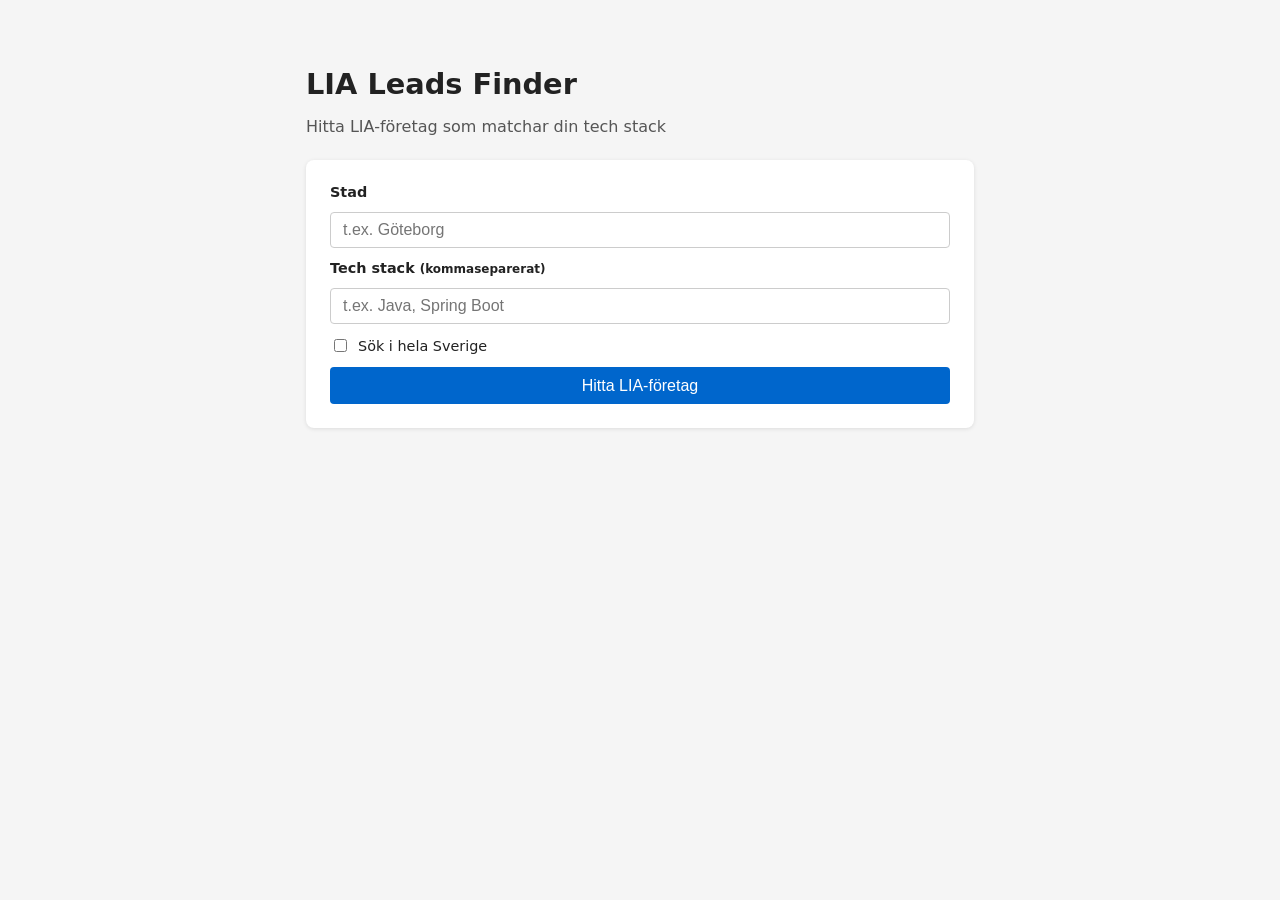
==== templates/index.html @ 7e37048e "feat: spinner and disabled button during search" ====
<!DOCTYPE html>
<html lang="sv">
<head>
  <meta charset="UTF-8">
  <meta name="viewport" content="width=device-width, initial-scale=1">
  <title>LIA Leads Finder</title>
  <link rel="stylesheet" href="/static/style.css">
</head>
<body>
  <main class="container">
    <h1>LIA Leads Finder</h1>
    <p class="subtitle">Hitta LIA-företag som matchar din tech stack</p>
    <form method="post" action="/search" class="search-form">
      <label for="city">Stad</label>
      <input type="text" id="city" name="city" placeholder="t.ex. Göteborg" required>

      <label for="tech_stack">Tech stack <small>(kommaseparerat)</small></label>
      <input type="text" id="tech_stack" name="tech_stack" placeholder="t.ex. Java, Spring Boot" required>

      <label class="checkbox-label">
        <input type="checkbox" name="all_sweden"> Sök i hela Sverige
      </label>

      <button type="submit" id="submit-btn">
        <span id="btn-text">Hitta LIA-företag</span>
        <span id="btn-spinner" hidden>
          <svg class="spinner" viewBox="0 0 24 24" fill="none" xmlns="http://www.w3.org/2000/svg">
            <circle cx="12" cy="12" r="10" stroke="currentColor" stroke-width="3" stroke-dasharray="31.4" stroke-dashoffset="10"/>
          </svg>
          Söker…
        </span>
      </button>
    </form>
  </main>
  <script>
    document.querySelector('.search-form').addEventListener('submit', function() {
      const btn = document.getElementById('submit-btn');
      btn.disabled = true;
      document.getElementById('btn-text').hidden = true;
      document.getElementById('btn-spinner').hidden = false;
    });
  </script>
</body>
</html>
---- static/style.css ----
*, *::before, *::after { box-sizing: border-box; }
body { font-family: system-ui, sans-serif; background: #f5f5f5; color: #222; margin: 0; }
.container { max-width: 700px; margin: 2rem auto; padding: 1rem; }
h1 { font-size: 1.8rem; margin-bottom: .25rem; }
.subtitle { color: #555; margin-bottom: 1.5rem; }
.search-form { display: flex; flex-direction: column; gap: .75rem; background: white; padding: 1.5rem; border-radius: 8px; box-shadow: 0 1px 4px rgba(0,0,0,.1); }
label { font-weight: 600; font-size: .9rem; }
input[type=text] { padding: .5rem .75rem; border: 1px solid #ccc; border-radius: 4px; font-size: 1rem; }
.checkbox-label { display: flex; align-items: center; gap: .5rem; font-weight: normal; }
button { background: #0066cc; color: white; border: none; padding: .6rem 1.2rem; border-radius: 4px; font-size: 1rem; cursor: pointer; display: flex; align-items: center; justify-content: center; gap: .5rem; }
button:disabled { background: #4d94e0; cursor: not-allowed; }
.spinner { width: 1em; height: 1em; animation: spin .8s linear infinite; }
@keyframes spin { to { transform: rotate(360deg); } }
button:hover { background: #0052a3; }
.back-link { font-size: .9rem; color: #0066cc; text-decoration: none; }
.result-count { color: #555; margin: .5rem 0 1rem; }
.empty-state { color: #666; padding: 2rem; text-align: center; }
.lead-list { list-style: none; padding: 0; display: flex; flex-direction: column; gap: 1rem; }
.lead-card { background: white; border-radius: 8px; padding: 1rem 1.25rem; box-shadow: 0 1px 4px rgba(0,0,0,.08); border-left: 4px solid #ccc; }
.lead-card--strong { border-left-color: #22c55e; }
.lead-card--good { border-left-color: #3b82f6; }
.lead-card--weak { border-left-color: #f59e0b; }
.lead-header { display: flex; align-items: center; gap: .75rem; flex-wrap: wrap; }
.tier-badge { font-size: .75rem; font-weight: 700; padding: .15rem .5rem; border-radius: 4px; text-transform: uppercase; }
.tier-badge--strong { background: #dcfce7; color: #15803d; }
.tier-badge--good { background: #dbeafe; color: #1d4ed8; }
.tier-badge--weak { background: #fef3c7; color: #92400e; }
.company-name { font-size: 1.1rem; }
.city { color: #666; font-size: .9rem; }
.score { margin-left: auto; font-weight: 700; font-size: 1.1rem; }
.match-reason { margin: .4rem 0 .5rem; color: #555; font-size: .9rem; }
.tech-tags { display: flex; gap: .4rem; flex-wrap: wrap; margin-bottom: .5rem; }
.tag { background: #f1f5f9; padding: .15rem .5rem; border-radius: 4px; font-size: .8rem; }
.score-bars { display: flex; flex-direction: column; gap: .25rem; margin-top: .5rem; }
.bar-row { display: flex; align-items: center; gap: .5rem; font-size: .8rem; }
.bar-row span:first-child { width: 2.5rem; color: #666; }
.bar-row span:last-child { width: 2rem; text-align: right; }
.bar { flex: 1; background: #e2e8f0; border-radius: 2px; height: 6px; }
.bar-fill { background: #3b82f6; height: 100%; border-radius: 2px; }
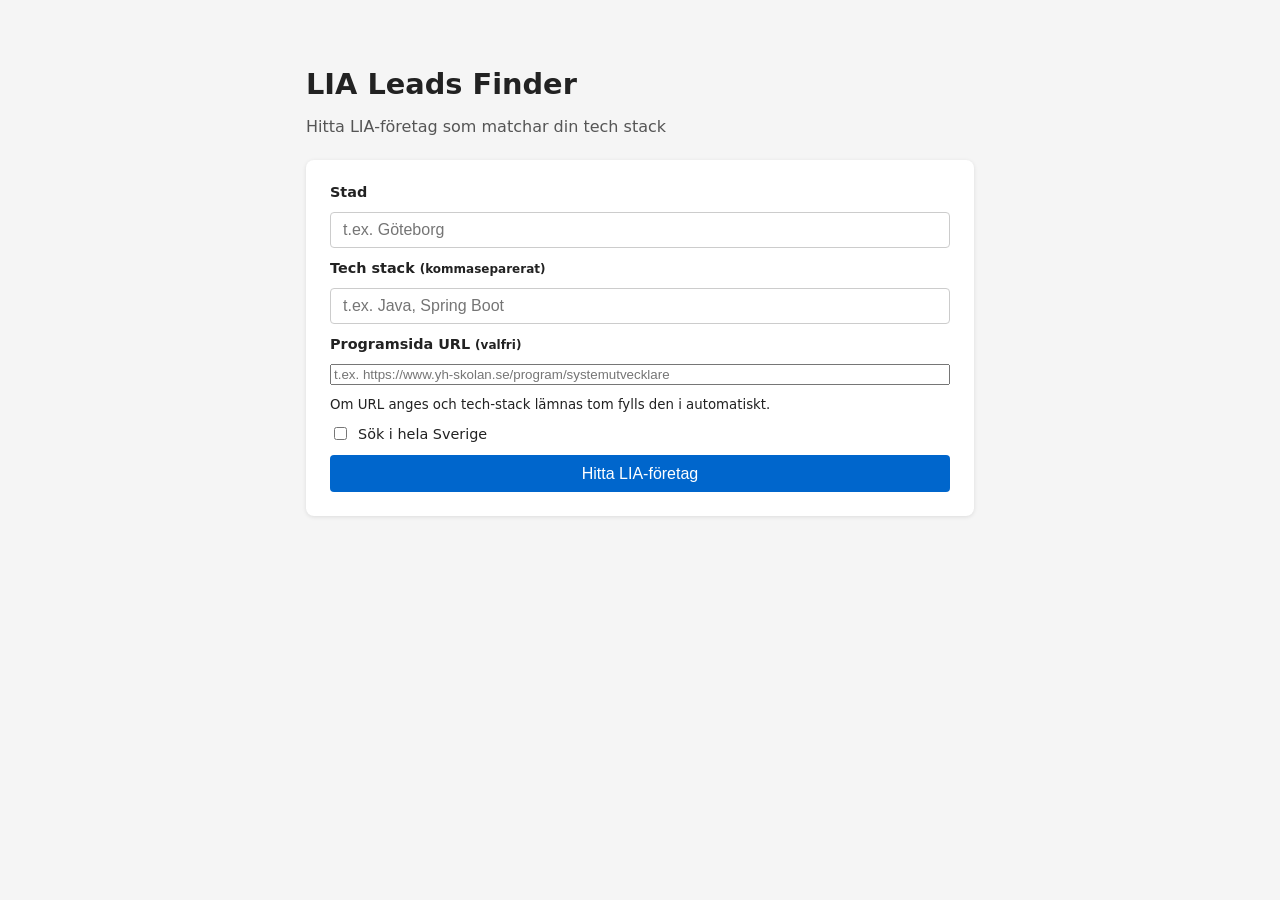
==== commit d7e0106b: "feat: ProgramScraper — auto-extract tech stack from program URL" ====
--- a/templates/index.html
+++ b/templates/index.html
@@ -15,7 +15,11 @@
       <input type="text" id="city" name="city" placeholder="t.ex. Göteborg" required>
 
       <label for="tech_stack">Tech stack <small>(kommaseparerat)</small></label>
-      <input type="text" id="tech_stack" name="tech_stack" placeholder="t.ex. Java, Spring Boot" required>
+      <input type="text" id="tech_stack" name="tech_stack" placeholder="t.ex. Java, Spring Boot">
+
+      <label for="program_url">Programsida URL <small>(valfri)</small></label>
+      <input type="url" id="program_url" name="program_url" placeholder="t.ex. https://www.yh-skolan.se/program/systemutvecklare">
+      <small class="hint">Om URL anges och tech-stack lämnas tom fylls den i automatiskt.</small>
 
       <label class="checkbox-label">
         <input type="checkbox" name="all_sweden"> Sök i hela Sverige
--- a/static/style.css
+++ b/static/style.css
@@ -33,7 +33,35 @@
 .tag { background: #f1f5f9; padding: .15rem .5rem; border-radius: 4px; font-size: .8rem; }
 .score-bars { display: flex; flex-direction: column; gap: .25rem; margin-top: .5rem; }
 .bar-row { display: flex; align-items: center; gap: .5rem; font-size: .8rem; }
-.bar-row span:first-child { width: 2.5rem; color: #666; }
+.bar-row span:first-child { width: 5rem; color: #666; }
 .bar-row span:last-child { width: 2rem; text-align: right; }
 .bar { flex: 1; background: #e2e8f0; border-radius: 2px; height: 6px; }
 .bar-fill { background: #3b82f6; height: 100%; border-radius: 2px; }
+.pagination { margin: 1rem 0; display: flex; align-items: center; gap: .5rem; }
+.btn-page { background: white; color: #0066cc; border: 1px solid #0066cc; padding: .4rem .9rem; border-radius: 4px; font-size: .9rem; cursor: pointer; }
+.btn-page:hover:not(:disabled) { background: #e8f0fe; }
+.btn-page:disabled { color: #aaa; border-color: #ddd; cursor: default; }
+.btn-nav { width: 2.2rem; font-size: 1.1rem; padding: .3rem 0; text-align: center; border-radius: 50%; }
+.page-info { font-size: .9rem; color: #555; white-space: nowrap; }
+.select-page-size { border: 1px solid #0066cc; border-radius: 4px; padding: .35rem .6rem; font-size: .9rem; color: #0066cc; background: white; cursor: pointer; }
+.source-badge { font-size: .7rem; font-weight: 700; padding: .1rem .4rem; border-radius: 3px; letter-spacing: .05em; }
+.source-badge--af { background: #fef9c3; color: #854d0e; }
+.source-badge--indeed { background: #dbeafe; color: #1e40af; }
+.job-title { margin: .3rem 0 .2rem; font-size: .9rem; }
+.job-link { color: #0066cc; text-decoration: none; }
+.job-link:hover { text-decoration: underline; }
+.toolbar { display: flex; align-items: center; justify-content: space-between; margin: .5rem 0 .25rem; }
+.result-count { color: #555; margin: 0; }
+.btn-toggle { background: white; color: #555; border: 1px solid #ccc; padding: .3rem .75rem; border-radius: 4px; font-size: .8rem; cursor: pointer; }
+.btn-toggle:hover { background: #f5f5f5; border-color: #aaa; color: #222; }
+.expand-btn { margin-left: auto; background: none; border: none; color: #0066cc; font-size: .8rem; padding: 0; cursor: pointer; white-space: nowrap; }
+.expand-btn:hover { background: none; text-decoration: underline; }
+.tier-badge--skip { background: #f1f5f9; color: #64748b; }
+.lead-card--skip { border-left-color: #94a3b8; opacity: .75; }
+.detail-link { font-size: .8rem; color: #0066cc; text-decoration: none; white-space: nowrap; }
+.detail-link:hover { text-decoration: underline; }
+.detail-grid { display: flex; flex-direction: column; gap: 1rem; margin-top: 1rem; }
+.detail-card { background: white; border-radius: 8px; padding: 1rem 1.25rem; box-shadow: 0 1px 4px rgba(0,0,0,.08); }
+.detail-card--full { width: 100%; }
+.detail-section-title { font-size: 1rem; font-weight: 700; margin: 0 0 .75rem; color: #333; }
+.muted { color: #888; font-size: .9rem; }
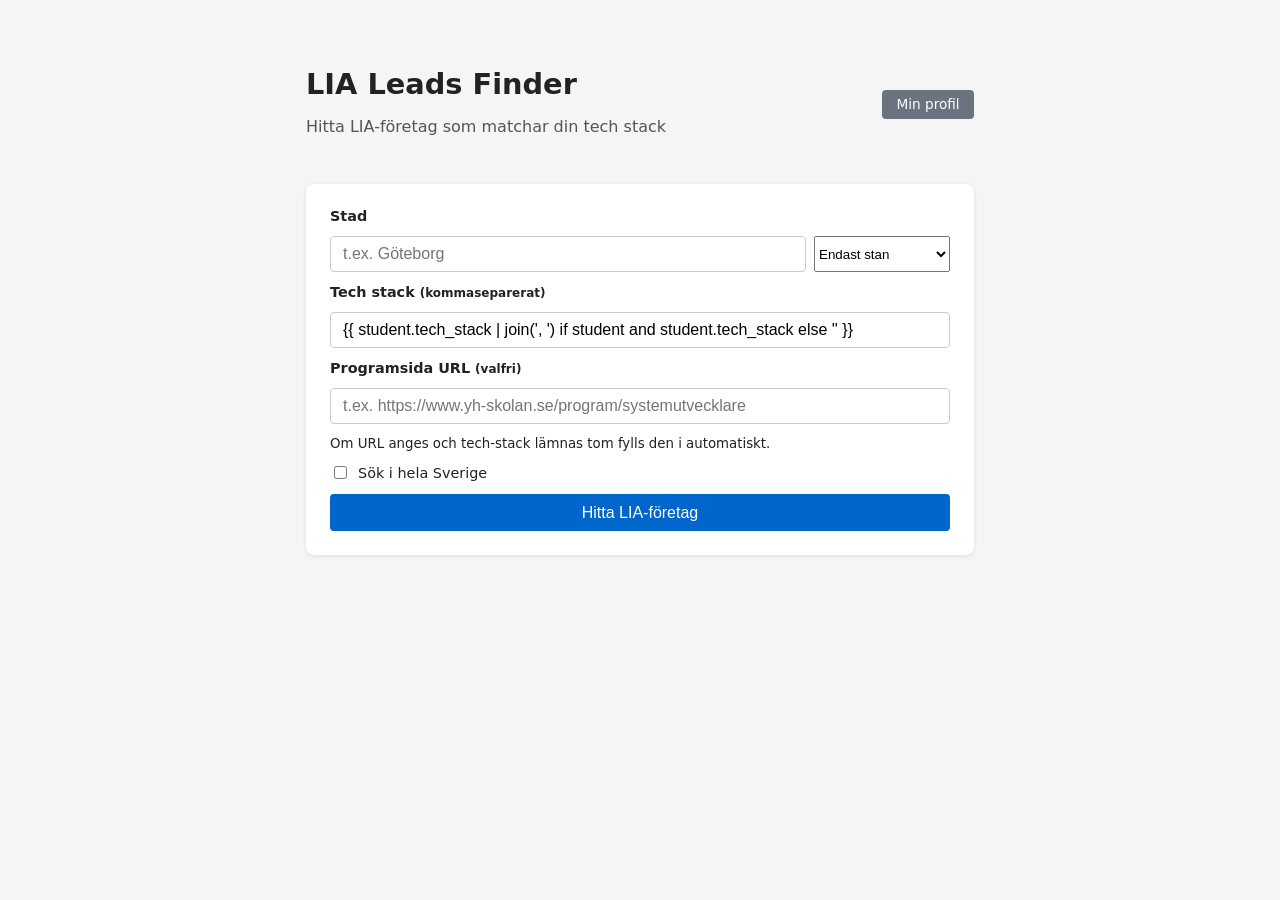
==== commit 887d8d40: "feat: AI keyword extraction, chip UI, PDF upload, cover letter spinners, SKIP removed" ====
--- a/templates/index.html
+++ b/templates/index.html
@@ -8,21 +8,36 @@
 </head>
 <body>
   <main class="container">
-    <h1>LIA Leads Finder</h1>
-    <p class="subtitle">Hitta LIA-företag som matchar din tech stack</p>
+    <div class="page-header">
+      <div>
+        <h1>LIA Leads Finder</h1>
+        <p class="subtitle">Hitta LIA-företag som matchar din tech stack</p>
+      </div>
+      <a href="/profile" class="btn-profile">Min profil</a>
+    </div>
     <form method="post" action="/search" class="search-form">
       <label for="city">Stad</label>
-      <input type="text" id="city" name="city" placeholder="t.ex. Göteborg" required>
+      <div class="city-row">
+        <input type="text" id="city" name="city" placeholder="t.ex. Göteborg">
+        <select id="radius_km" name="radius_km" title="Sökradie">
+          <option value="0">Endast stan</option>
+          <option value="25">+25 km</option>
+          <option value="50">+50 km</option>
+          <option value="80">+80 km</option>
+          <option value="150">+150 km</option>
+        </select>
+      </div>
 
       <label for="tech_stack">Tech stack <small>(kommaseparerat)</small></label>
-      <input type="text" id="tech_stack" name="tech_stack" placeholder="t.ex. Java, Spring Boot">
+      <input type="text" id="tech_stack" name="tech_stack" placeholder="t.ex. Java, Spring Boot"
+             value="{{ student.tech_stack | join(', ') if student and student.tech_stack else '' }}">
 
       <label for="program_url">Programsida URL <small>(valfri)</small></label>
       <input type="url" id="program_url" name="program_url" placeholder="t.ex. https://www.yh-skolan.se/program/systemutvecklare">
       <small class="hint">Om URL anges och tech-stack lämnas tom fylls den i automatiskt.</small>
 
       <label class="checkbox-label">
-        <input type="checkbox" name="all_sweden"> Sök i hela Sverige
+        <input type="checkbox" name="all_sweden" id="all_sweden" onchange="toggleCity(this)"> Sök i hela Sverige
       </label>
 
       <button type="submit" id="submit-btn">
@@ -37,6 +52,11 @@
     </form>
   </main>
   <script>
+    function toggleCity(cb) {
+      const cityInput = document.getElementById('city');
+      cityInput.disabled = cb.checked;
+      cityInput.placeholder = cb.checked ? 'Hela Sverige' : 't.ex. Göteborg';
+    }
     document.querySelector('.search-form').addEventListener('submit', function() {
       const btn = document.getElementById('submit-btn');
       btn.disabled = true;
--- a/static/style.css
+++ b/static/style.css
@@ -5,7 +5,7 @@
 .subtitle { color: #555; margin-bottom: 1.5rem; }
 .search-form { display: flex; flex-direction: column; gap: .75rem; background: white; padding: 1.5rem; border-radius: 8px; box-shadow: 0 1px 4px rgba(0,0,0,.1); }
 label { font-weight: 600; font-size: .9rem; }
-input[type=text] { padding: .5rem .75rem; border: 1px solid #ccc; border-radius: 4px; font-size: 1rem; }
+input[type=text], input[type=url] { padding: .5rem .75rem; border: 1px solid #ccc; border-radius: 4px; font-size: 1rem; width: 100%; }
 .checkbox-label { display: flex; align-items: center; gap: .5rem; font-weight: normal; }
 button { background: #0066cc; color: white; border: none; padding: .6rem 1.2rem; border-radius: 4px; font-size: 1rem; cursor: pointer; display: flex; align-items: center; justify-content: center; gap: .5rem; }
 button:disabled { background: #4d94e0; cursor: not-allowed; }
@@ -65,3 +65,76 @@
 .detail-card--full { width: 100%; }
 .detail-section-title { font-size: 1rem; font-weight: 700; margin: 0 0 .75rem; color: #333; }
 .muted { color: #888; font-size: .9rem; }
+.keyword-section { background: #f8fafc; border: 1px solid #e2e8f0; border-radius: 6px; padding: 1rem; display: flex; flex-direction: column; gap: .5rem; }
+.keyword-intro { margin: 0 0 .5rem; font-size: .9rem; color: #444; font-weight: 600; }
+.keyword-grid { display: flex; flex-wrap: wrap; gap: .4rem .75rem; }
+.keyword-item { font-weight: normal; font-size: .9rem; }
+.profile-saved { background: #dcfce7; color: #15803d; padding: .5rem 1rem; border-radius: 4px; margin-bottom: 1rem; }
+
+/* Top action bar */
+.top-actions { display: flex; align-items: center; gap: 1rem; margin-bottom: 1rem; flex-wrap: wrap; }
+
+/* Phase 2 buttons */
+.btn-export { background: #0066cc; color: white; padding: .4rem .9rem; border-radius: 4px; text-decoration: none; font-size: .85rem; }
+.btn-export:hover { background: #0052a3; }
+.btn-letter { display: inline-block; margin-top: .75rem; background: #16a34a; color: white; padding: .4rem .9rem; border-radius: 4px; text-decoration: none; font-size: .85rem; }
+.btn-letter:hover { background: #15803d; }
+.card-actions { margin-top: .5rem; }
+
+/* Cover letter page */
+.cl-header { display: flex; align-items: center; gap: .75rem; flex-wrap: wrap; margin-bottom: 1rem; }
+.cl-header h1 { font-size: 1.5rem; margin: 0; }
+.student-summary { background: #f8fafc; border: 1px solid #e2e8f0; border-radius: 6px; padding: .75rem 1rem; margin-bottom: 1.25rem; font-size: .9rem; line-height: 1.6; }
+.cl-error { color: #dc2626; background: #fef2f2; border: 1px solid #fecaca; border-radius: 6px; padding: .75rem 1rem; margin-bottom: 1rem; }
+.cl-warnings { color: #92400e; background: #fffbeb; border: 1px solid #fde68a; border-radius: 6px; padding: .75rem 1rem .75rem 1.5rem; margin-bottom: 1rem; }
+.cl-hint { color: #555; font-size: .9rem; margin-bottom: .75rem; }
+.cl-generate-form { text-align: center; padding: 2rem 0; }
+.btn-generate { background: #0066cc; color: white; border: none; padding: .7rem 1.5rem; border-radius: 4px; font-size: 1rem; cursor: pointer; }
+.btn-generate:hover { background: #0052a3; }
+.cl-letter { margin-bottom: 1rem; }
+.letter-text { width: 100%; font-family: Georgia, serif; font-size: .95rem; line-height: 1.7; padding: 1rem; border: 1px solid #e2e8f0; border-radius: 6px; resize: vertical; color: #222; }
+.cl-actions { display: flex; align-items: center; gap: 1rem; flex-wrap: wrap; }
+.btn-download { background: #16a34a; color: white; padding: .6rem 1.2rem; border-radius: 4px; text-decoration: none; font-size: .95rem; }
+.btn-download:hover { background: #15803d; }
+.btn-regenerate { background: #6b7280; color: white; border: none; padding: .6rem 1.2rem; border-radius: 4px; font-size: .95rem; cursor: pointer; }
+.btn-regenerate:hover { background: #4b5563; }
+.btn-secondary { background: white; color: #374151; border: 1px solid #d1d5db; padding: .4rem .9rem; border-radius: 4px; font-size: .85rem; cursor: pointer; }
+.btn-secondary:hover { background: #f9fafb; border-color: #9ca3af; }
+
+/* Profile page */
+.page-header { display: flex; align-items: flex-start; justify-content: space-between; gap: 1rem; margin-bottom: 1.5rem; flex-wrap: wrap; }
+.btn-profile { background: #6b7280; color: white; padding: .4rem .9rem; border-radius: 4px; text-decoration: none; font-size: .85rem; white-space: nowrap; align-self: center; }
+.btn-profile:hover { background: #4b5563; }
+.profile-saved { color: #16a34a; background: #f0fdf4; border: 1px solid #bbf7d0; border-radius: 6px; padding: .6rem 1rem; margin-bottom: 1rem; font-size: .9rem; }
+
+/* Score bar metric tooltips */
+.bar-label { display: flex; align-items: center; }
+.metric-tip {
+  border-bottom: 1px dotted #94a3b8;
+  cursor: default; position: relative;
+}
+.metric-tip::after {
+  content: attr(data-tip);
+  position: absolute; bottom: calc(100% + .4rem); left: 0;
+  background: #1e293b; color: #f1f5f9;
+  font-size: .75rem; font-weight: 400; line-height: 1.4;
+  padding: .4rem .65rem; border-radius: 5px;
+  white-space: normal; width: 16rem; text-align: left;
+  pointer-events: none; opacity: 0; transition: opacity .15s;
+  z-index: 10;
+}
+.metric-tip:hover::after { opacity: 1; }
+
+/* Keyword chips */
+.chip-list { display: flex; flex-wrap: wrap; gap: .4rem; margin-bottom: .5rem; }
+.chip { display: inline-flex; align-items: center; gap: .25rem; padding: .2rem .55rem; border-radius: 999px; border: 1.5px solid #cbd5e1; background: #f1f5f9; color: #64748b; font-size: .85rem; cursor: pointer; user-select: none; transition: background .1s, color .1s, border-color .1s; }
+.chip--active { background: #dbeafe; color: #1d4ed8; border-color: #93c5fd; }
+.chip-remove { background: none; border: none; color: inherit; cursor: pointer; font-size: 1rem; line-height: 1; padding: 0 0 0 .1rem; opacity: .7; }
+.chip-remove:hover { opacity: 1; }
+.chip-add-row { display: flex; gap: .5rem; margin-top: .25rem; }
+.chip-add-row input { flex: 1; padding: .35rem .6rem; border: 1px solid #ccc; border-radius: 4px; font-size: .9rem; }
+
+/* City + radius inline row */
+.city-row { display: flex; gap: .5rem; }
+.city-row input { flex: 1; }
+.city-row select { flex: 0 0 auto; width: 8.5rem; }
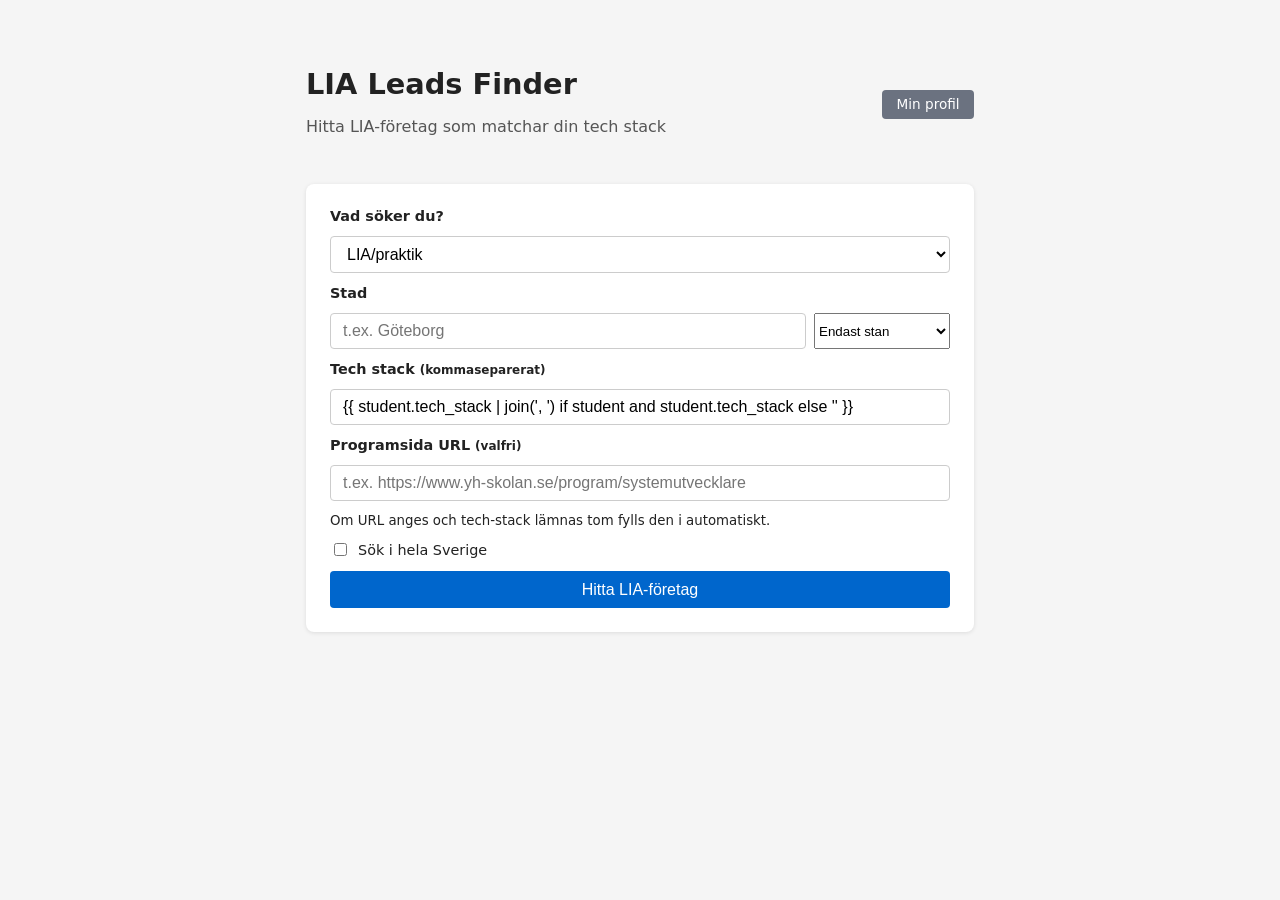
==== commit df1a615d: "feat: let user pick LIA/junior/senior search mode, count geo in score Adds a search-mode selector (L" ====
--- a/templates/index.html
+++ b/templates/index.html
@@ -11,11 +11,18 @@
     <div class="page-header">
       <div>
         <h1>LIA Leads Finder</h1>
-        <p class="subtitle">Hitta LIA-företag som matchar din tech stack</p>
+        <p class="subtitle" id="subtitle">Hitta LIA-företag som matchar din tech stack</p>
       </div>
       <a href="/profile" class="btn-profile">Min profil</a>
     </div>
     <form method="post" action="/search" class="search-form">
+      <label for="search_mode">Vad söker du?</label>
+      <select id="search_mode" name="search_mode" onchange="updateModeCopy(this)">
+        <option value="lia">LIA/praktik</option>
+        <option value="junior">Jobb — Junior</option>
+        <option value="senior">Jobb — Senior</option>
+      </select>
+
       <label for="city">Stad</label>
       <div class="city-row">
         <input type="text" id="city" name="city" placeholder="t.ex. Göteborg">
@@ -52,6 +59,16 @@
     </form>
   </main>
   <script>
+    const MODE_COPY = {
+      lia: { subtitle: "Hitta LIA-företag som matchar din tech stack", button: "Hitta LIA-företag" },
+      junior: { subtitle: "Hitta juniora jobb som matchar din tech stack", button: "Hitta juniora jobb" },
+      senior: { subtitle: "Hitta seniora jobb som matchar din tech stack", button: "Hitta seniora jobb" },
+    };
+    function updateModeCopy(select) {
+      const copy = MODE_COPY[select.value] || MODE_COPY.lia;
+      document.getElementById('subtitle').textContent = copy.subtitle;
+      document.getElementById('btn-text').textContent = copy.button;
+    }
     function toggleCity(cb) {
       const cityInput = document.getElementById('city');
       cityInput.disabled = cb.checked;
--- a/static/style.css
+++ b/static/style.css
@@ -6,6 +6,7 @@
 .search-form { display: flex; flex-direction: column; gap: .75rem; background: white; padding: 1.5rem; border-radius: 8px; box-shadow: 0 1px 4px rgba(0,0,0,.1); }
 label { font-weight: 600; font-size: .9rem; }
 input[type=text], input[type=url] { padding: .5rem .75rem; border: 1px solid #ccc; border-radius: 4px; font-size: 1rem; width: 100%; }
+.search-form > select { padding: .5rem .75rem; border: 1px solid #ccc; border-radius: 4px; font-size: 1rem; width: 100%; background: white; }
 .checkbox-label { display: flex; align-items: center; gap: .5rem; font-weight: normal; }
 button { background: #0066cc; color: white; border: none; padding: .6rem 1.2rem; border-radius: 4px; font-size: 1rem; cursor: pointer; display: flex; align-items: center; justify-content: center; gap: .5rem; }
 button:disabled { background: #4d94e0; cursor: not-allowed; }
@@ -31,12 +32,23 @@
 .match-reason { margin: .4rem 0 .5rem; color: #555; font-size: .9rem; }
 .tech-tags { display: flex; gap: .4rem; flex-wrap: wrap; margin-bottom: .5rem; }
 .tag { background: #f1f5f9; padding: .15rem .5rem; border-radius: 4px; font-size: .8rem; }
+.bar { flex: 1; background: #e2e8f0; border-radius: 2px; height: 6px; }
+.bar-fill { background: #3b82f6; height: 100%; border-radius: 2px; }
 .score-bars { display: flex; flex-direction: column; gap: .25rem; margin-top: .5rem; }
 .bar-row { display: flex; align-items: center; gap: .5rem; font-size: .8rem; }
-.bar-row span:first-child { width: 5rem; color: #666; }
-.bar-row span:last-child { width: 2rem; text-align: right; }
-.bar { flex: 1; background: #e2e8f0; border-radius: 2px; height: 6px; }
-.bar-fill { background: #3b82f6; height: 100%; border-radius: 2px; }
+.rl-label { width: 5rem; flex-shrink: 0; color: #666; white-space: nowrap; }
+.rl-score { width: 2rem; text-align: right; color: #555; }
+.score-table { width: 100%; border-collapse: collapse; font-size: .82rem; }
+.score-table tr { vertical-align: middle; }
+.score-table td { padding: .3rem .4rem; }
+.st-bar { width: 35%; }
+.st-bar .bar { width: 100%; min-width: 0; }
+.st-score { width: 2rem; text-align: right; font-weight: 700; color: #334155; white-space: nowrap; }
+.st-info { padding-left: .6rem; }
+.st-top { color: #555; font-weight: 600; font-size: .82rem; }
+.st-sub { color: #94a3b8; font-weight: 400; }
+.st-desc { font-size: .72rem; color: #b0bec5; margin-top: .05rem; }
+.weight { font-size: .72rem; color: #94a3b8; font-weight: 400; margin-left: .2rem; }
 .pagination { margin: 1rem 0; display: flex; align-items: center; gap: .5rem; }
 .btn-page { background: white; color: #0066cc; border: 1px solid #0066cc; padding: .4rem .9rem; border-radius: 4px; font-size: .9rem; cursor: pointer; }
 .btn-page:hover:not(:disabled) { background: #e8f0fe; }
@@ -79,14 +91,20 @@
 .btn-export:hover { background: #0052a3; }
 .btn-letter { display: inline-block; margin-top: .75rem; background: #16a34a; color: white; padding: .4rem .9rem; border-radius: 4px; text-decoration: none; font-size: .85rem; }
 .btn-letter:hover { background: #15803d; }
-.card-actions { margin-top: .5rem; }
+.card-actions { margin-top: .75rem; display: flex; align-items: center; justify-content: space-between; }
+.btn-details { background: #f1f5f9; color: #334155; border: 1px solid #cbd5e1; padding: .4rem .9rem; border-radius: 4px; text-decoration: none; font-size: .85rem; font-weight: 600; }
+.btn-details:hover { background: #e2e8f0; border-color: #94a3b8; }
 
 /* Cover letter page */
 .cl-header { display: flex; align-items: center; gap: .75rem; flex-wrap: wrap; margin-bottom: 1rem; }
 .cl-header h1 { font-size: 1.5rem; margin: 0; }
 .student-summary { background: #f8fafc; border: 1px solid #e2e8f0; border-radius: 6px; padding: .75rem 1rem; margin-bottom: 1.25rem; font-size: .9rem; line-height: 1.6; }
 .cl-error { color: #dc2626; background: #fef2f2; border: 1px solid #fecaca; border-radius: 6px; padding: .75rem 1rem; margin-bottom: 1rem; }
-.cl-warnings { color: #92400e; background: #fffbeb; border: 1px solid #fde68a; border-radius: 6px; padding: .75rem 1rem .75rem 1.5rem; margin-bottom: 1rem; }
+.cl-warnings { color: #92400e; background: #fffbeb; border: 1px solid #fde68a; border-radius: 6px; padding: .75rem 1rem; margin-bottom: 1rem; }
+.cl-warnings__heading { font-weight: 700; margin: 0 0 .25rem; }
+.cl-warnings__desc { margin: 0 0 .5rem; font-size: .875rem; opacity: .85; }
+.cl-warnings ul { margin: 0; padding-left: 1.25rem; }
+.cl-warnings li { margin-bottom: .2rem; font-size: .875rem; }
 .cl-hint { color: #555; font-size: .9rem; margin-bottom: .75rem; }
 .cl-generate-form { text-align: center; padding: 2rem 0; }
 .btn-generate { background: #0066cc; color: white; border: none; padding: .7rem 1.5rem; border-radius: 4px; font-size: 1rem; cursor: pointer; }
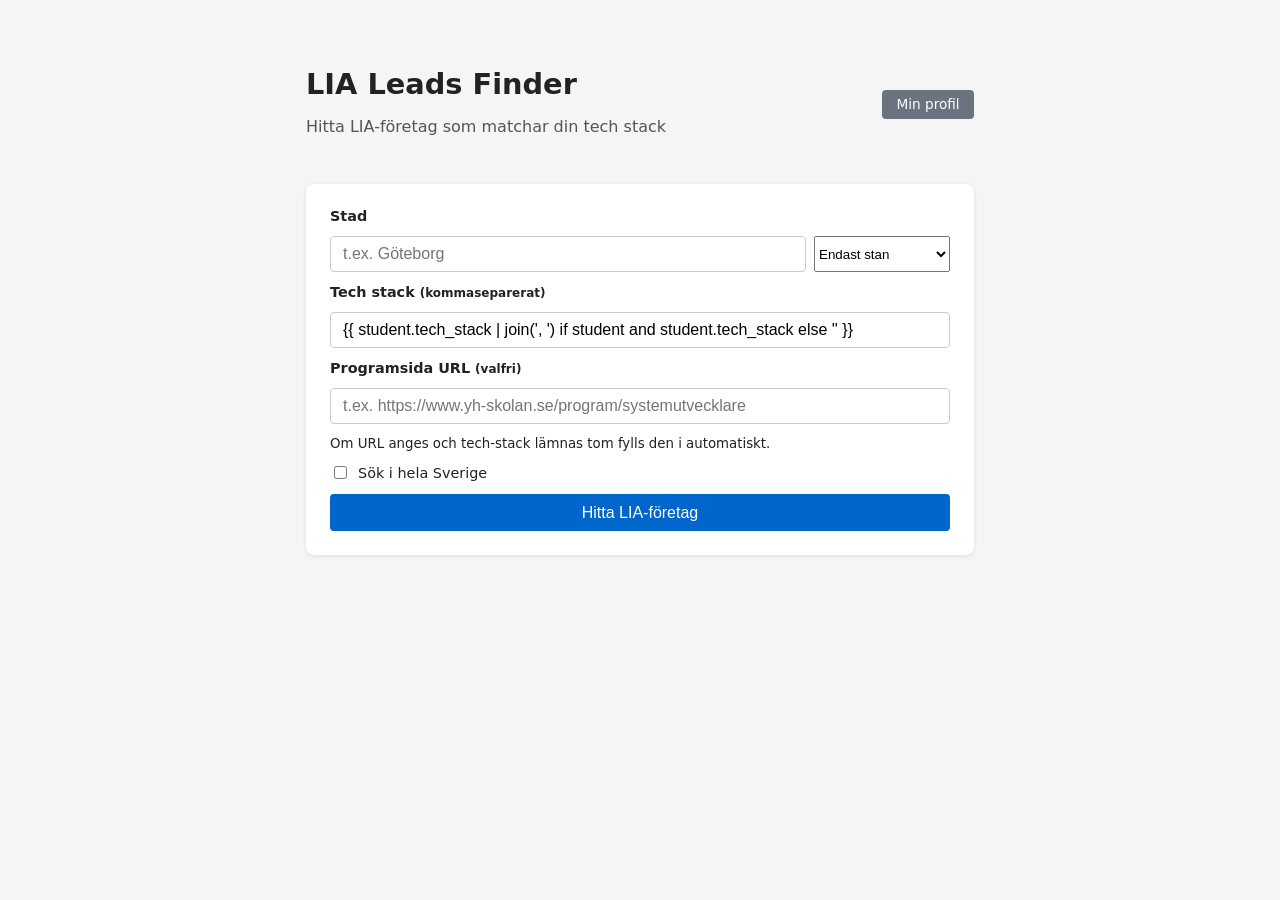
==== commit b845f1d8: "feat: remember search settings across visits via localStorage Search form (city, radius, tech stack," ====
--- a/templates/index.html
+++ b/templates/index.html
@@ -11,18 +11,11 @@
     <div class="page-header">
       <div>
         <h1>LIA Leads Finder</h1>
-        <p class="subtitle" id="subtitle">Hitta LIA-företag som matchar din tech stack</p>
+        <p class="subtitle">Hitta LIA-företag som matchar din tech stack</p>
       </div>
       <a href="/profile" class="btn-profile">Min profil</a>
     </div>
     <form method="post" action="/search" class="search-form">
-      <label for="search_mode">Vad söker du?</label>
-      <select id="search_mode" name="search_mode" onchange="updateModeCopy(this)">
-        <option value="lia">LIA/praktik</option>
-        <option value="junior">Jobb — Junior</option>
-        <option value="senior">Jobb — Senior</option>
-      </select>
-
       <label for="city">Stad</label>
       <div class="city-row">
         <input type="text" id="city" name="city" placeholder="t.ex. Göteborg">
@@ -59,22 +52,48 @@
     </form>
   </main>
   <script>
-    const MODE_COPY = {
-      lia: { subtitle: "Hitta LIA-företag som matchar din tech stack", button: "Hitta LIA-företag" },
-      junior: { subtitle: "Hitta juniora jobb som matchar din tech stack", button: "Hitta juniora jobb" },
-      senior: { subtitle: "Hitta seniora jobb som matchar din tech stack", button: "Hitta seniora jobb" },
-    };
-    function updateModeCopy(select) {
-      const copy = MODE_COPY[select.value] || MODE_COPY.lia;
-      document.getElementById('subtitle').textContent = copy.subtitle;
-      document.getElementById('btn-text').textContent = copy.button;
-    }
     function toggleCity(cb) {
       const cityInput = document.getElementById('city');
       cityInput.disabled = cb.checked;
       cityInput.placeholder = cb.checked ? 'Hela Sverige' : 't.ex. Göteborg';
     }
+
+    const SEARCH_SETTINGS_KEY = 'lia-search-settings';
+
+    function saveSearchSettings() {
+      try {
+        localStorage.setItem(SEARCH_SETTINGS_KEY, JSON.stringify({
+          city: document.getElementById('city').value,
+          radius_km: document.getElementById('radius_km').value,
+          tech_stack: document.getElementById('tech_stack').value,
+          program_url: document.getElementById('program_url').value,
+          all_sweden: document.getElementById('all_sweden').checked,
+        }));
+      } catch (e) { /* localStorage unavailable (private mode, blocked, ...) — skip saving */ }
+    }
+
+    function restoreSearchSettings() {
+      try {
+        const raw = localStorage.getItem(SEARCH_SETTINGS_KEY);
+        if (!raw) return;
+        const settings = JSON.parse(raw);
+
+        if (settings.city) document.getElementById('city').value = settings.city;
+        if (settings.radius_km) document.getElementById('radius_km').value = settings.radius_km;
+        if (settings.tech_stack) document.getElementById('tech_stack').value = settings.tech_stack;
+        if (settings.program_url) document.getElementById('program_url').value = settings.program_url;
+        if (settings.all_sweden) {
+          const allSwedenBox = document.getElementById('all_sweden');
+          allSwedenBox.checked = true;
+          toggleCity(allSwedenBox);
+        }
+      } catch (e) { /* malformed or unavailable storage — start from server defaults */ }
+    }
+
+    restoreSearchSettings();
+
     document.querySelector('.search-form').addEventListener('submit', function() {
+      saveSearchSettings();
       const btn = document.getElementById('submit-btn');
       btn.disabled = true;
       document.getElementById('btn-text').hidden = true;
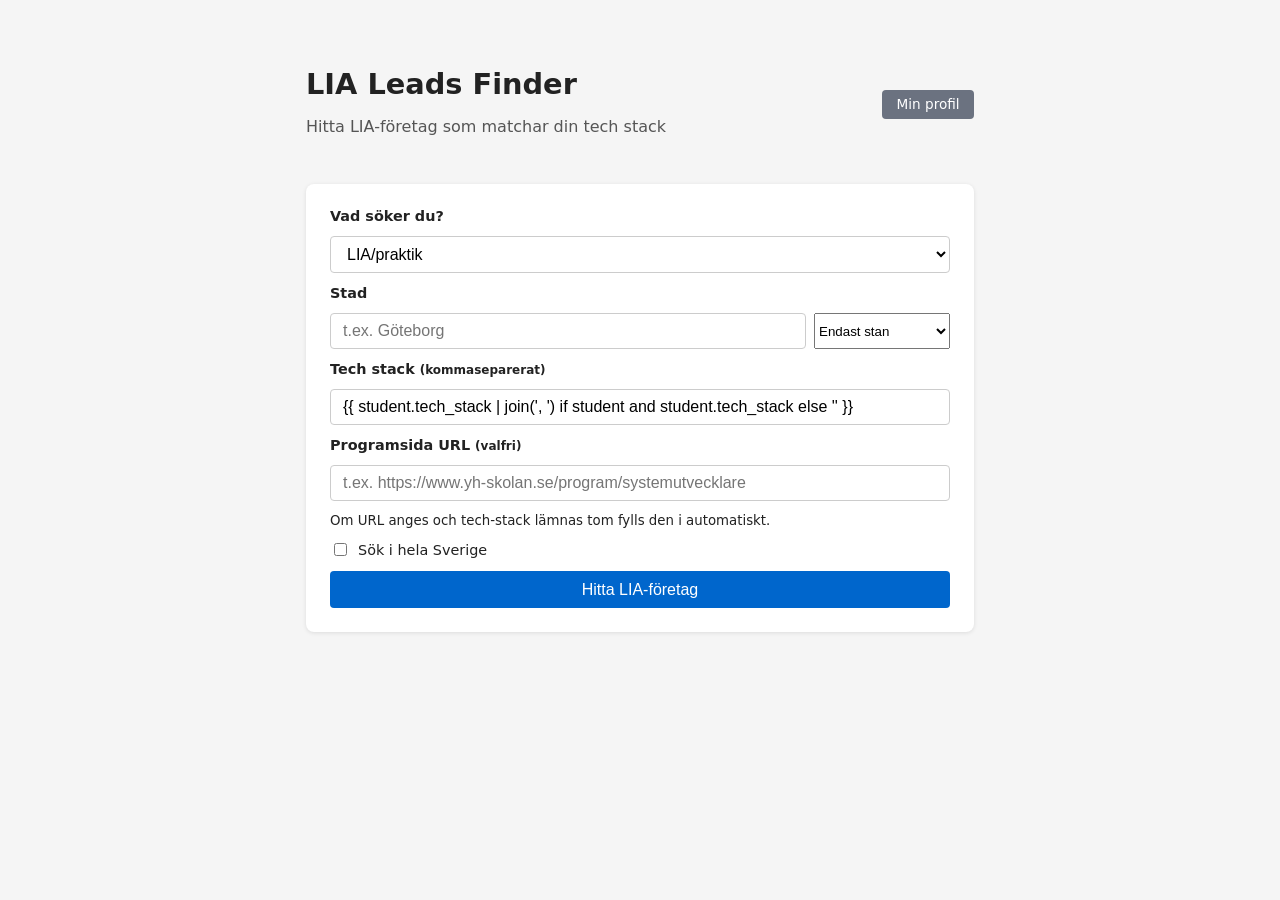
==== commit d25927fa: "feat: add "any" search mode + fix stuck search button on back-navigation - New 4th search_mode optio" ====
--- a/templates/index.html
+++ b/templates/index.html
@@ -11,11 +11,19 @@
     <div class="page-header">
       <div>
         <h1>LIA Leads Finder</h1>
-        <p class="subtitle">Hitta LIA-företag som matchar din tech stack</p>
+        <p class="subtitle" id="subtitle">Hitta LIA-företag som matchar din tech stack</p>
       </div>
       <a href="/profile" class="btn-profile">Min profil</a>
     </div>
     <form method="post" action="/search" class="search-form">
+      <label for="search_mode">Vad söker du?</label>
+      <select id="search_mode" name="search_mode" onchange="updateModeCopy(this)">
+        <option value="lia">LIA/praktik</option>
+        <option value="junior">Jobb — Junior</option>
+        <option value="senior">Jobb — Senior</option>
+        <option value="any">Jobb — Oavsett nivå</option>
+      </select>
+
       <label for="city">Stad</label>
       <div class="city-row">
         <input type="text" id="city" name="city" placeholder="t.ex. Göteborg">
@@ -52,6 +60,17 @@
     </form>
   </main>
   <script>
+    const MODE_COPY = {
+      lia: { subtitle: "Hitta LIA-företag som matchar din tech stack", button: "Hitta LIA-företag" },
+      junior: { subtitle: "Hitta juniora jobb som matchar din tech stack", button: "Hitta juniora jobb" },
+      senior: { subtitle: "Hitta seniora jobb som matchar din tech stack", button: "Hitta seniora jobb" },
+      any: { subtitle: "Hitta jobb som matchar din tech stack, oavsett nivå", button: "Hitta jobb" },
+    };
+    function updateModeCopy(select) {
+      const copy = MODE_COPY[select.value] || MODE_COPY.lia;
+      document.getElementById('subtitle').textContent = copy.subtitle;
+      document.getElementById('btn-text').textContent = copy.button;
+    }
     function toggleCity(cb) {
       const cityInput = document.getElementById('city');
       cityInput.disabled = cb.checked;
@@ -63,6 +82,7 @@
     function saveSearchSettings() {
       try {
         localStorage.setItem(SEARCH_SETTINGS_KEY, JSON.stringify({
+          search_mode: document.getElementById('search_mode').value,
           city: document.getElementById('city').value,
           radius_km: document.getElementById('radius_km').value,
           tech_stack: document.getElementById('tech_stack').value,
@@ -78,6 +98,11 @@
         if (!raw) return;
         const settings = JSON.parse(raw);
 
+        const modeSelect = document.getElementById('search_mode');
+        if (settings.search_mode) {
+          modeSelect.value = settings.search_mode;
+          updateModeCopy(modeSelect);
+        }
         if (settings.city) document.getElementById('city').value = settings.city;
         if (settings.radius_km) document.getElementById('radius_km').value = settings.radius_km;
         if (settings.tech_stack) document.getElementById('tech_stack').value = settings.tech_stack;
@@ -99,6 +124,16 @@
       document.getElementById('btn-text').hidden = true;
       document.getElementById('btn-spinner').hidden = false;
     });
+
+    // Navigating back (e.g. a mobile swipe-back) can restore this page from
+    // the browser's bfcache with the button still stuck in its "searching…"
+    // state from before — reset it whenever the page becomes visible again.
+    window.addEventListener('pageshow', function() {
+      const btn = document.getElementById('submit-btn');
+      btn.disabled = false;
+      document.getElementById('btn-text').hidden = false;
+      document.getElementById('btn-spinner').hidden = true;
+    });
   </script>
 </body>
 </html>
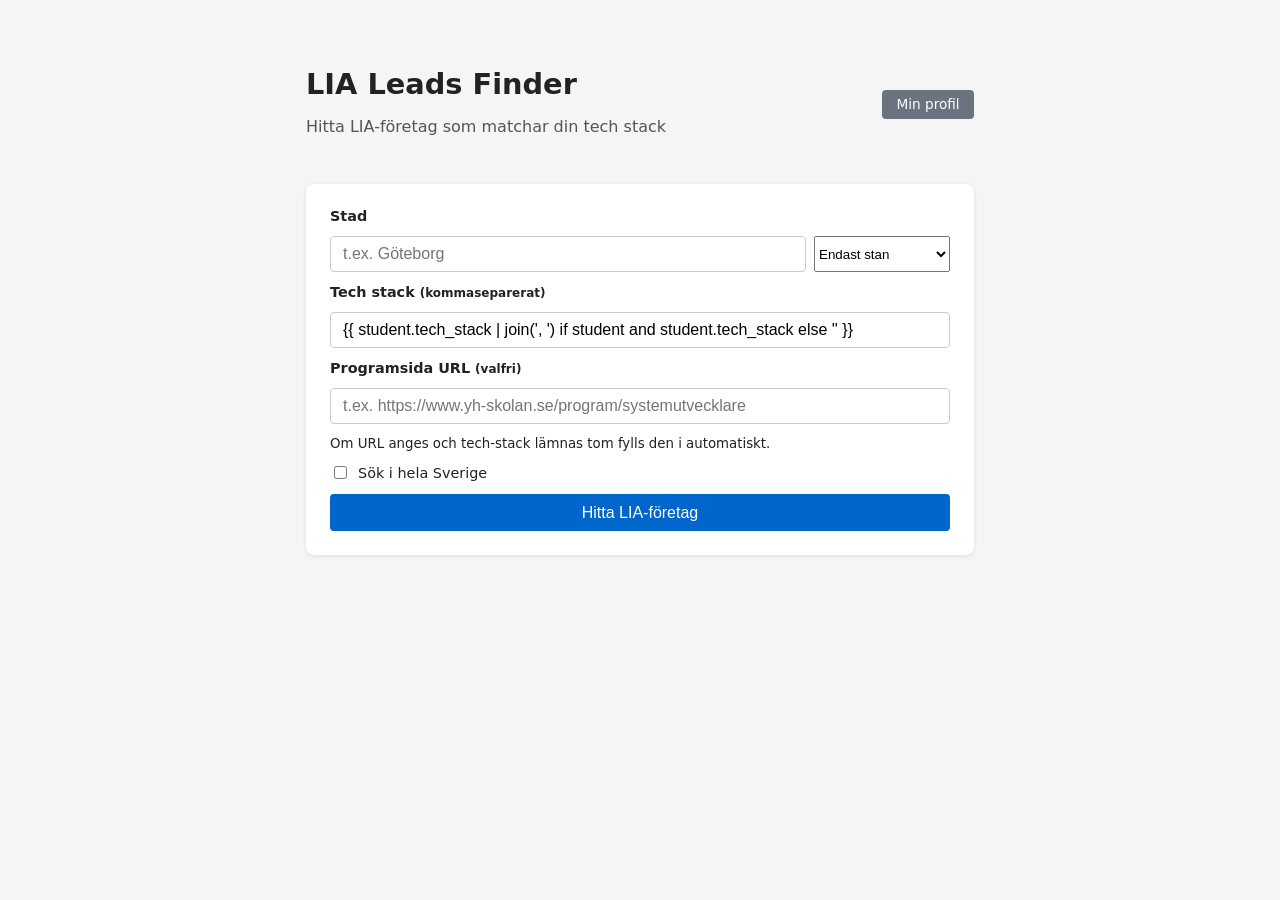
==== commit a751de98: "fix: reset stuck search button after back-navigation (bfcache) The search button stayed stuck in its" ====
--- a/templates/index.html
+++ b/templates/index.html
@@ -11,19 +11,11 @@
     <div class="page-header">
       <div>
         <h1>LIA Leads Finder</h1>
-        <p class="subtitle" id="subtitle">Hitta LIA-företag som matchar din tech stack</p>
+        <p class="subtitle">Hitta LIA-företag som matchar din tech stack</p>
       </div>
       <a href="/profile" class="btn-profile">Min profil</a>
     </div>
     <form method="post" action="/search" class="search-form">
-      <label for="search_mode">Vad söker du?</label>
-      <select id="search_mode" name="search_mode" onchange="updateModeCopy(this)">
-        <option value="lia">LIA/praktik</option>
-        <option value="junior">Jobb — Junior</option>
-        <option value="senior">Jobb — Senior</option>
-        <option value="any">Jobb — Oavsett nivå</option>
-      </select>
-
       <label for="city">Stad</label>
       <div class="city-row">
         <input type="text" id="city" name="city" placeholder="t.ex. Göteborg">
@@ -60,17 +52,6 @@
     </form>
   </main>
   <script>
-    const MODE_COPY = {
-      lia: { subtitle: "Hitta LIA-företag som matchar din tech stack", button: "Hitta LIA-företag" },
-      junior: { subtitle: "Hitta juniora jobb som matchar din tech stack", button: "Hitta juniora jobb" },
-      senior: { subtitle: "Hitta seniora jobb som matchar din tech stack", button: "Hitta seniora jobb" },
-      any: { subtitle: "Hitta jobb som matchar din tech stack, oavsett nivå", button: "Hitta jobb" },
-    };
-    function updateModeCopy(select) {
-      const copy = MODE_COPY[select.value] || MODE_COPY.lia;
-      document.getElementById('subtitle').textContent = copy.subtitle;
-      document.getElementById('btn-text').textContent = copy.button;
-    }
     function toggleCity(cb) {
       const cityInput = document.getElementById('city');
       cityInput.disabled = cb.checked;
@@ -82,7 +63,6 @@
     function saveSearchSettings() {
       try {
         localStorage.setItem(SEARCH_SETTINGS_KEY, JSON.stringify({
-          search_mode: document.getElementById('search_mode').value,
           city: document.getElementById('city').value,
           radius_km: document.getElementById('radius_km').value,
           tech_stack: document.getElementById('tech_stack').value,
@@ -98,11 +78,6 @@
         if (!raw) return;
         const settings = JSON.parse(raw);
 
-        const modeSelect = document.getElementById('search_mode');
-        if (settings.search_mode) {
-          modeSelect.value = settings.search_mode;
-          updateModeCopy(modeSelect);
-        }
         if (settings.city) document.getElementById('city').value = settings.city;
         if (settings.radius_km) document.getElementById('radius_km').value = settings.radius_km;
         if (settings.tech_stack) document.getElementById('tech_stack').value = settings.tech_stack;
